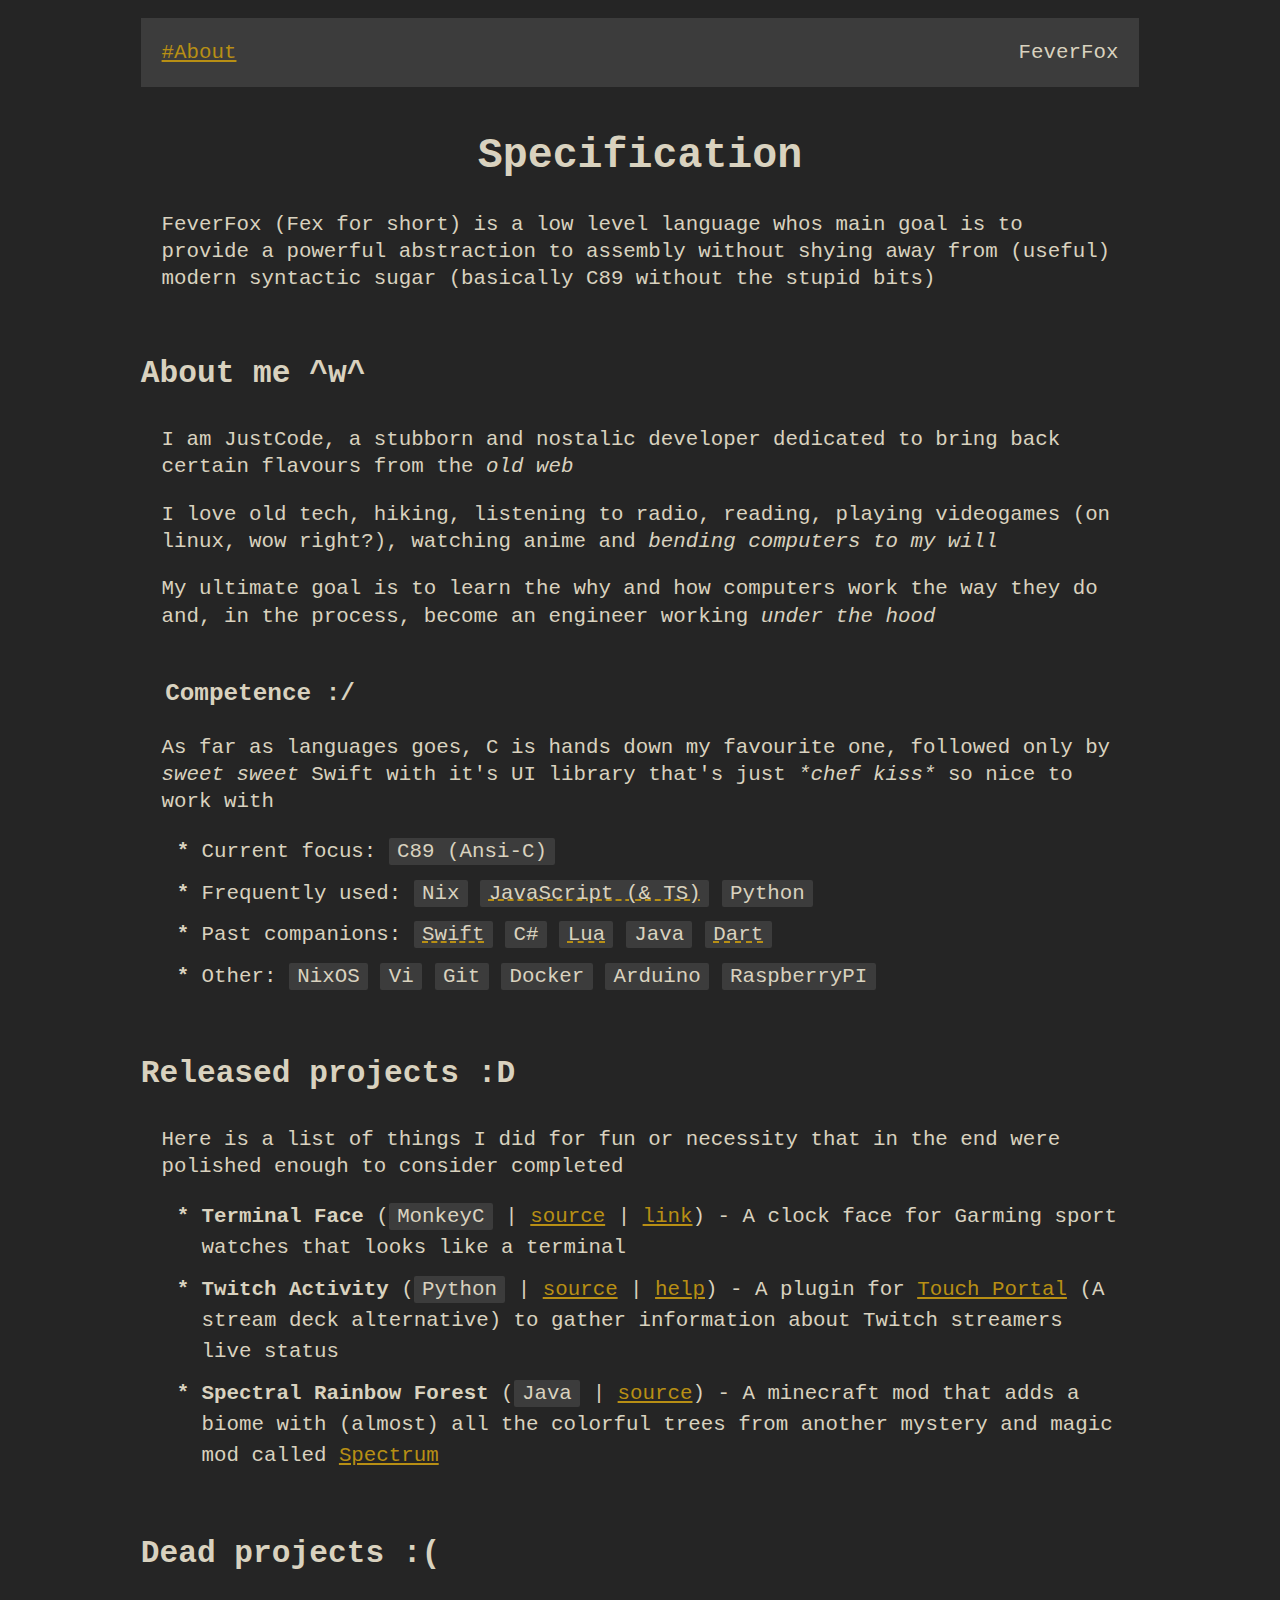
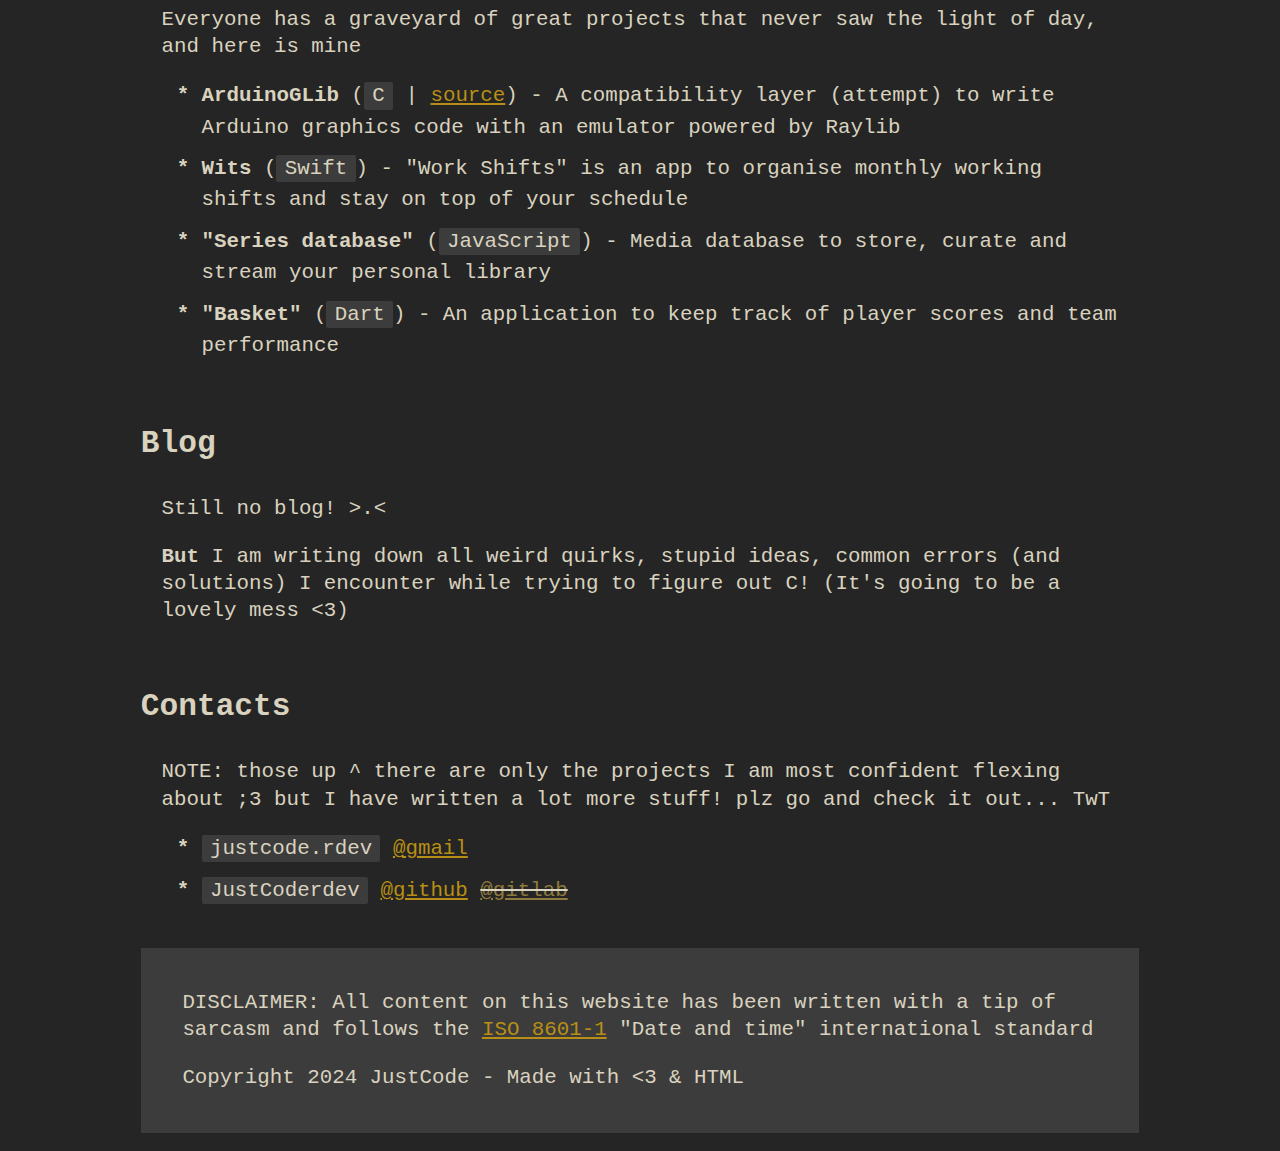
==== fex.html @ 215ba97f "Added fex.html" ====
<!DOCTYPE html>
<html>
<head>
<meta name="viewport" content="width=device-width, initial-scale=1.0">
<link rel="stylesheet" type="text/css" href="style.css" />
<title>FeverFox</title>
</head>

<!--
	NOTE: The HTML has been whitespaced according to
	the view firefox presents of the webpage at
	half-width and 140% zoom (52ch)
-->

<body>
<header>
	<nav>
		<a href="#about">#About</a>
	</nav>
	
	<span> FeverFox </span>
</header>

<h1>Specification</h1>

<p>
	FeverFox (Fex for short) is a low level language
	whos main goal is to provide a powerful abstraction
	to assembly without shying away from (useful) modern
	syntactic sugar (basically C89 without the stupid
	bits)
</p>

<h2 id="about">About me ^w^</h2>

<p>
	I am JustCode, a stubborn and nostalic developer
	dedicated to bring back certain flavours from the
	<i>old web</i>
</p>

<p>
	I love old tech, hiking, listening to radio,
	reading, playing videogames (on linux, wow right?),
	watching anime and <i>bending computers to my will</i>
</p>

<p>
	My ultimate goal is to learn the why and how
	computers work the way they do and, in the process,
	become an engineer working <i>under the hood</i>
</p>

	<h3>Competence :/</h3>

<p>
	As far as languages goes, C is hands down my
	favourite one, followed only by <i>sweet sweet</i> Swift
	with it's UI library that's just <i>*chef kiss*</i> so nice
	to work with
</p>

<ul>
	<li>
		Current focus:
			<code>C89 (Ansi-C)</code>
	</li>

	<li> 
		Frequently used:
			<code>Nix</code>
			<code title="Used with AngularJS and ExpressJS">JavaScript (&amp; TS)</code>
			<code>Python</code>
	</li>

	<li>
		Past companions:
			<code title="Used with SwiftUI for iOS application">Swift</code>
			<code>C#</code>
			<code title="Used to configure Neovim">Lua</code>
			<code>Java</code>
			<code title="Used with Flutter for mobile application">Dart</code>
	</li>

	<li>
		Other:
			<code>NixOS</code>
			<code>Vi</code>
			<code>Git</code>
			<code>Docker</code>
			<code>Arduino</code>
			<code>RaspberryPI</code>
	</li>
</ul>

<h2 id="projects">Released projects :D</h2>

<p>
	Here is a list of things I did for fun or necessity
	that in the end were polished enough to consider
	completed
</p>

<ul>
	<li>
		<b>Terminal Face</b> (<code>MonkeyC</code> |
		<a href="https://github.com/JustCoderdev/TerminalFace" target="_blank">source</a> |
		<a href="https://apps.garmin.com/apps/1ed9f416-e52f-4002-91c2-c16953861f00?tid=0" target="_blank">link</a>)
		- A clock face for Garming sport watches that
		looks like a terminal
	</li>

	<li>
		<b>Twitch Activity</b> (<code>Python</code> |
		<a href="https://github.com/JustCoderdev/TwitchActivity" target="_blank">source</a> |
		<a href="https://discord.gg/QkvKvkVr" target="_blank">help</a>)
		- A plugin for <a href="https://www.touch-portal.com/" target="_blank">Touch Portal</a>
		(A stream deck alternative) to gather information
		about Twitch streamers live status
	</li>

	<li>
		<b>Spectral Rainbow Forest</b> (<code>Java</code> |
		<a href="https://github.com/JustCoderdev/SpectralRainbowForest" target="_blank">source</a>)
		- A minecraft mod that adds a biome with (almost)
		all the colorful trees from another mystery and magic
		mod called
		<a href="https://github.com/DaFuqs/Spectrum" target="_blank">Spectrum</a>
	</li>
</ul>

<h2 id="projects">Dead projects :(</h2>

<p>
	Everyone has a graveyard of great projects that
	never saw the light of day, and here is mine
</p>

<ul>
	<li>
		<b>ArduinoGLib</b> (<code>C</code> |
		<a href="https://github.com/JustCoderdev/ArduinoGLib" target="_blank">source</a>)
		- A compatibility layer (attempt) to write Arduino
		graphics code with an emulator powered by Raylib
	</li>

	<li>
		<b>Wits</b> (<code>Swift</code>)
		- "Work Shifts" is an app to organise monthly
		working shifts and stay on top of your schedule
	</li>

	<li>
		<b>"Series database"</b> (<code>JavaScript</code>)
		- Media database to store, curate and stream your
		personal library
	</li>

	<li>
		<b>"Basket"</b> (<code>Dart</code>)
		- An application to keep track of player scores
		and team performance
	</li>
</ul>

<h2 id="blog">Blog</h2>

<p>
	Still no blog! &gt;.&lt;
</p>

<p>
	<b>But</b> I am writing down all weird quirks, stupid
	ideas, common errors (and solutions) I encounter
	while trying to figure out C! (It's going to be a
	lovely mess &lt;3)
</p>

<h2 id="contacts">Contacts</h2>

<p>
	NOTE: those up ^ there are only the projects I am
	most confident flexing about ;3 but I have written a
	lot more stuff! plz go and check it out... TwT
</p>

<ul>
	<li>
		<code>justcode.rdev</code> 
		<a href="mailto:justcode.rdev@gmail.com" target="_blank">@gmail</a>
	</li>

	<li>
		<code>JustCoderdev</code> 
		<a href="https://github.com/JustCoderdev" target="_blank">@github</a>
		<!-- TODO: Add gitlab account -->
		<s> <a href="" target="_blank">@gitlab</a> </s>
	</li>
</ul>

<footer>
	<p>
		DISCLAIMER: All content on this website has been
		written with a tip of sarcasm and follows the <a href="https://www.iso.org/obp/ui/en/#iso:std:iso:8601:-1:ed-1:v1:en" target="_blank">ISO 8601-1</a>
		"Date and time" international standard
	</p>

	<p>
		Copyright 2024 JustCode - Made with &lt;3 &amp; HTML
	</p>
</footer>

</body>

</html>
---- style.css ----
/* JustCoderdev's Style v1 */

:root {
	/* palette */
	--fg-primary: hsl(45deg, 25%, 80%);

	--bg-primary:   #252525;
	--bg-secondary: #3c3c3c;

	--tint-white: #ffffff;
	--tint-red: hsl(0deg,  100%,  55%);
	--tint-yellow-dim: hsl(45deg,  40%,  40%);
	--tint-yellow:     hsl(45deg,  80%,  40%);
	--tint-yellow-br:  hsl(45deg,  80%,  60%);
}

html {
	display: flex;
	justify-content: center;
}

body {
	padding: .5em;
	max-width: 80ch;

	background-color: var(--bg-primary);
	color: var(--fg-primary);
	line-height: 1.3;

	/* Linux: DejaVu Sans Mono Font */
	font-family: monospace;
	font-size: 1.6em;
}

header, footer {
	padding: 1em;
	background-color: var(--bg-secondary);
}

header > span { text-align: right; }
header {
	margin: 0em 0em 2em 0em;

	display: flex;
	justify-content: space-between;
}

footer { margin: 2em 0em 0em 0em; }

h1 { text-align: center; }
h2 { margin: 2em 0em 1em 0em; }
h3 { margin: 2em 1em 1em 1em; }

p  { margin: 1em; }
li { margin: 0.5em 1em; }
li::marker {
	content: '* ';
	font-weight: 900;
}

*[title] { text-decoration: 0.1em underline dashed var(--tint-yellow); }
*[title]:hover { text-decoration-color: var(--tint-yellow-br); }

*:has(> code) { line-height: 1.5em; }
code {
	padding: 0.1em 0.4em;
	background-color: var(--bg-secondary);
	border-radius: 0.1em;
}
sup { vertical-align: top; font-size: 0.6em; }
em { color: var(--tint-red); }

a, a:link { color: var(--tint-yellow);     } /* Unvisited link  */
a:visited { color: var(--tint-yellow-dim); } /* Link in history */
a:hover   { color: var(--tint-yellow-br);  } /* Mouse hovering  */
a:active  { color: var(--tint-white);      } /* Mouse clicking  */
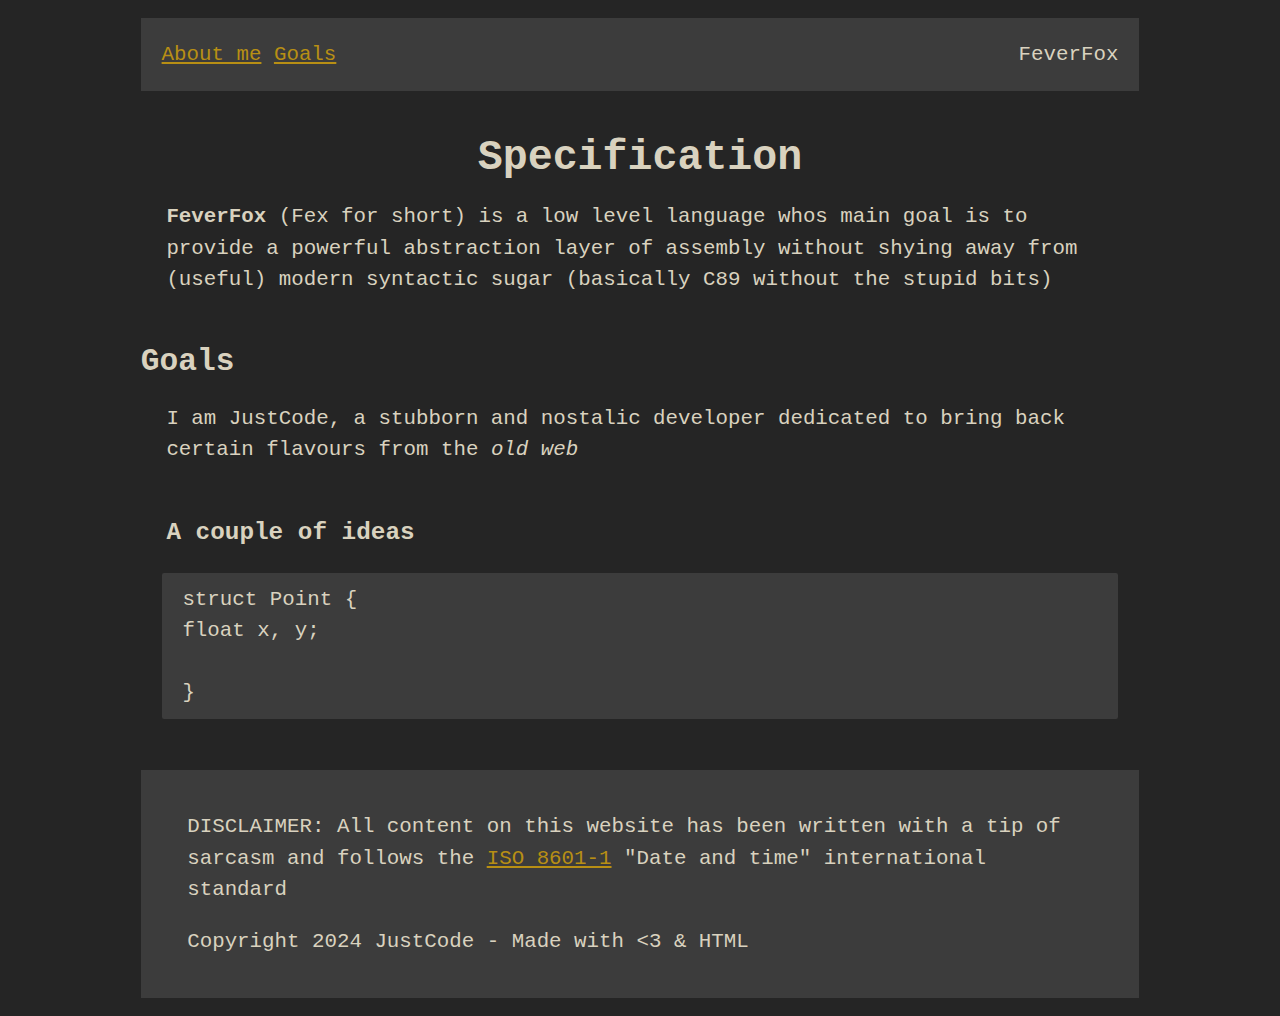
==== commit 0227c45a: "Added goal section in fex.html" ====
--- a/fex.html
+++ b/fex.html
@@ -15,7 +15,8 @@
 <body>
 <header>
 	<nav>
-		<a href="#about">#About</a>
+		<a href="#" target="_blank">About me</a>
+		<a href="#goals">Goals</a>
 	</nav>
 	
 	<span> FeverFox </span>
@@ -24,14 +25,14 @@
 <h1>Specification</h1>
 
 <p>
-	FeverFox (Fex for short) is a low level language
+	<b>FeverFox</b> (Fex for short) is a low level language
 	whos main goal is to provide a powerful abstraction
-	to assembly without shying away from (useful) modern
-	syntactic sugar (basically C89 without the stupid
-	bits)
+	layer of assembly without shying away from (useful)
+	modern syntactic sugar (basically C89 without the
+	stupid bits)
 </p>
 
-<h2 id="about">About me ^w^</h2>
+<h2 id="goals">Goals</h2>
 
 <p>
 	I am JustCode, a stubborn and nostalic developer
@@ -39,164 +40,19 @@
 	<i>old web</i>
 </p>
 
-<p>
-	I love old tech, hiking, listening to radio,
-	reading, playing videogames (on linux, wow right?),
-	watching anime and <i>bending computers to my will</i>
-</p>
 
-<p>
-	My ultimate goal is to learn the why and how
-	computers work the way they do and, in the process,
-	become an engineer working <i>under the hood</i>
-</p>
+<h3> A couple of ideas </h3>
 
-	<h3>Competence :/</h3>
+<code class="block">
+  struct Point { <br>
+  float x, y;    <br>
+                 <br>
+  }
+</code>
 
-<p>
-	As far as languages goes, C is hands down my
-	favourite one, followed only by <i>sweet sweet</i> Swift
-	with it's UI library that's just <i>*chef kiss*</i> so nice
-	to work with
-</p>
 
-<ul>
-	<li>
-		Current focus:
-			<code>C89 (Ansi-C)</code>
-	</li>
 
-	<li> 
-		Frequently used:
-			<code>Nix</code>
-			<code title="Used with AngularJS and ExpressJS">JavaScript (&amp; TS)</code>
-			<code>Python</code>
-	</li>
 
-	<li>
-		Past companions:
-			<code title="Used with SwiftUI for iOS application">Swift</code>
-			<code>C#</code>
-			<code title="Used to configure Neovim">Lua</code>
-			<code>Java</code>
-			<code title="Used with Flutter for mobile application">Dart</code>
-	</li>
-
-	<li>
-		Other:
-			<code>NixOS</code>
-			<code>Vi</code>
-			<code>Git</code>
-			<code>Docker</code>
-			<code>Arduino</code>
-			<code>RaspberryPI</code>
-	</li>
-</ul>
-
-<h2 id="projects">Released projects :D</h2>
-
-<p>
-	Here is a list of things I did for fun or necessity
-	that in the end were polished enough to consider
-	completed
-</p>
-
-<ul>
-	<li>
-		<b>Terminal Face</b> (<code>MonkeyC</code> |
-		<a href="https://github.com/JustCoderdev/TerminalFace" target="_blank">source</a> |
-		<a href="https://apps.garmin.com/apps/1ed9f416-e52f-4002-91c2-c16953861f00?tid=0" target="_blank">link</a>)
-		- A clock face for Garming sport watches that
-		looks like a terminal
-	</li>
-
-	<li>
-		<b>Twitch Activity</b> (<code>Python</code> |
-		<a href="https://github.com/JustCoderdev/TwitchActivity" target="_blank">source</a> |
-		<a href="https://discord.gg/QkvKvkVr" target="_blank">help</a>)
-		- A plugin for <a href="https://www.touch-portal.com/" target="_blank">Touch Portal</a>
-		(A stream deck alternative) to gather information
-		about Twitch streamers live status
-	</li>
-
-	<li>
-		<b>Spectral Rainbow Forest</b> (<code>Java</code> |
-		<a href="https://github.com/JustCoderdev/SpectralRainbowForest" target="_blank">source</a>)
-		- A minecraft mod that adds a biome with (almost)
-		all the colorful trees from another mystery and magic
-		mod called
-		<a href="https://github.com/DaFuqs/Spectrum" target="_blank">Spectrum</a>
-	</li>
-</ul>
-
-<h2 id="projects">Dead projects :(</h2>
-
-<p>
-	Everyone has a graveyard of great projects that
-	never saw the light of day, and here is mine
-</p>
-
-<ul>
-	<li>
-		<b>ArduinoGLib</b> (<code>C</code> |
-		<a href="https://github.com/JustCoderdev/ArduinoGLib" target="_blank">source</a>)
-		- A compatibility layer (attempt) to write Arduino
-		graphics code with an emulator powered by Raylib
-	</li>
-
-	<li>
-		<b>Wits</b> (<code>Swift</code>)
-		- "Work Shifts" is an app to organise monthly
-		working shifts and stay on top of your schedule
-	</li>
-
-	<li>
-		<b>"Series database"</b> (<code>JavaScript</code>)
-		- Media database to store, curate and stream your
-		personal library
-	</li>
-
-	<li>
-		<b>"Basket"</b> (<code>Dart</code>)
-		- An application to keep track of player scores
-		and team performance
-	</li>
-</ul>
-
-<h2 id="blog">Blog</h2>
-
-<p>
-	Still no blog! &gt;.&lt;
-</p>
-
-<p>
-	<b>But</b> I am writing down all weird quirks, stupid
-	ideas, common errors (and solutions) I encounter
-	while trying to figure out C! (It's going to be a
-	lovely mess &lt;3)
-</p>
-
-<h2 id="contacts">Contacts</h2>
-
-<p>
-	NOTE: those up ^ there are only the projects I am
-	most confident flexing about ;3 but I have written a
-	lot more stuff! plz go and check it out... TwT
-</p>
-
-<ul>
-	<li>
-		<code>justcode.rdev</code> 
-		<a href="mailto:justcode.rdev@gmail.com" target="_blank">@gmail</a>
-	</li>
-
-	<li>
-		<code>JustCoderdev</code> 
-		<a href="https://github.com/JustCoderdev" target="_blank">@github</a>
-		<!-- TODO: Add gitlab account -->
-		<s> <a href="" target="_blank">@gitlab</a> </s>
-	</li>
-</ul>
 
 <footer>
 	<p>
--- a/style.css
+++ b/style.css
@@ -17,10 +17,11 @@
 html {
 	display: flex;
 	justify-content: center;
+	font-size: 1.6em;
 }
 
 body {
-	padding: .5em;
+	padding: 0.5em;
 	max-width: 80ch;
 
 	background-color: var(--bg-primary);
@@ -29,7 +30,6 @@
 
 	/* Linux: DejaVu Sans Mono Font */
 	font-family: monospace;
-	font-size: 1.6em;
 }
 
 header, footer {
@@ -39,20 +39,21 @@
 
 header > span { text-align: right; }
 header {
-	margin: 0em 0em 2em 0em;
+	margin: 0rem 0rem 2rem 0rem;
 
 	display: flex;
 	justify-content: space-between;
 }
 
-footer { margin: 2em 0em 0em 0em; }
+footer { margin: 2rem 0rem 0rem 0rem; }
 
 h1 { text-align: center; }
-h2 { margin: 2em 0em 1em 0em; }
-h3 { margin: 2em 1em 1em 1em; }
+h2 { margin: 2rem 0rem 1rem 0rem; }
+h3 { margin: 2rem 1rem 1rem 1rem; }
 
-p  { margin: 1em; }
-li { margin: 0.5em 1em; }
+/* p::first-letter  { padding-left: 2ch; } */
+p  { margin: 0.8rem 1rem; }
+li { margin: 0.5rem 1rem; }
 li::marker {
 	content: '* ';
 	font-weight: 900;
@@ -67,6 +68,11 @@
 	background-color: var(--bg-secondary);
 	border-radius: 0.1em;
 }
+code.block {
+    display: block;
+    margin: 0em 1em;
+    padding: 0.5em 1em;
+}
 sup { vertical-align: top; font-size: 0.6em; }
 em { color: var(--tint-red); }
 
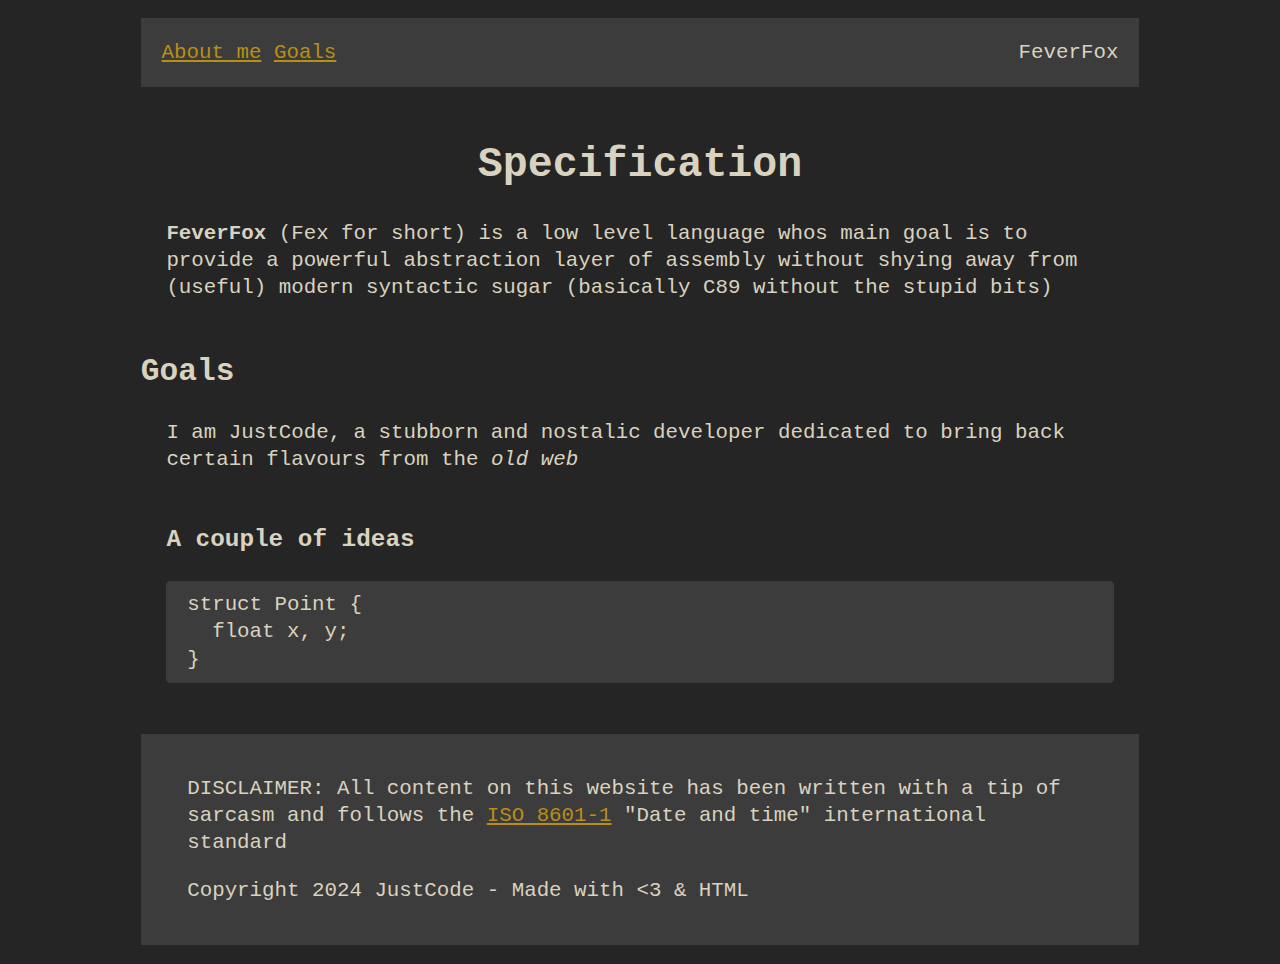
==== commit 40ec5204: "Added pre tag style" ====
--- a/fex.html
+++ b/fex.html
@@ -43,12 +43,11 @@
 
 <h3> A couple of ideas </h3>
 
-<code class="block">
-  struct Point { <br>
-  float x, y;    <br>
-                 <br>
-  }
-</code>
+<pre>
+struct Point {     
+  float x, y;    
+}
+</pre>
 
 
 
--- a/style.css
+++ b/style.css
@@ -68,10 +68,14 @@
 	background-color: var(--bg-secondary);
 	border-radius: 0.1em;
 }
-code.block {
-    display: block;
-    margin: 0em 1em;
-    padding: 0.5em 1em;
+pre {
+	max-width: calc(80ch + 2*1em);
+	
+	margin: 0rem 1rem;
+	padding: 0.5em 1em;
+	
+	background-color: var(--bg-secondary);
+	border-radius: 0.2em;
 }
 sup { vertical-align: top; font-size: 0.6em; }
 em { color: var(--tint-red); }
